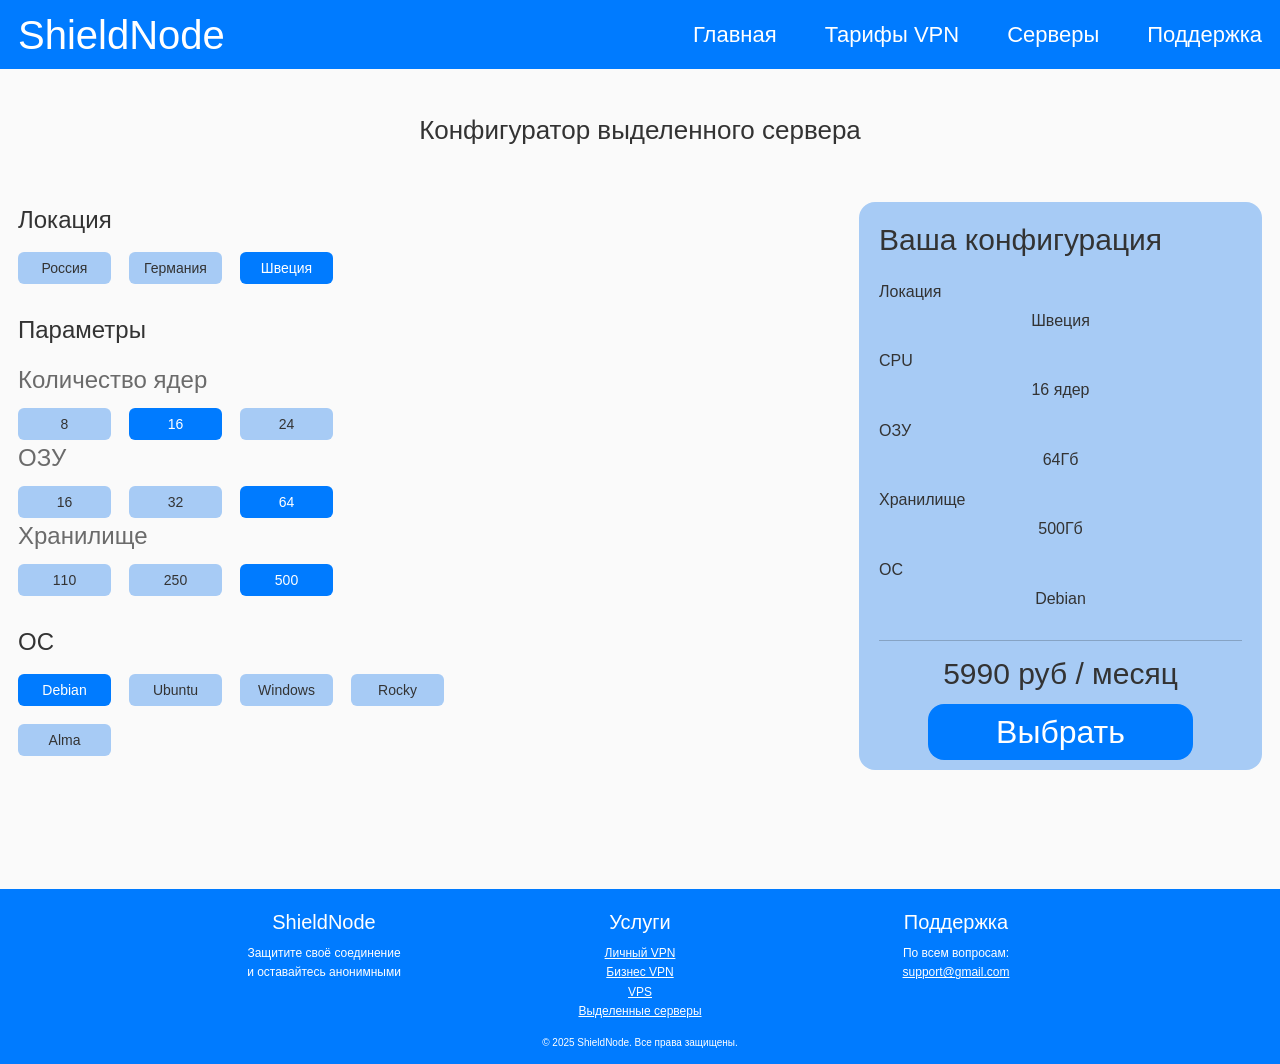
==== dedicated-servers.html @ ca1e0031 "Add files via upload" ====
<!DOCTYPE html>
<html lang="ru">
<head>
    <meta charset="UTF-8">
    <meta name="viewport" content="width=device-width, initial-scale=1.0">
    <title>Выделенные серверы | ShieldNode</title>
    <link
        href="https://cdn.jsdelivr.net/npm/bootstrap@5.3.3/dist/css/bootstrap.min.css"
        rel="stylesheet"
        integrity="sha384-QWTKZyjpPEjISv5WaRU9OFeRpok6YctnYmDr5pNlyT2bRjXh0JMhjY6hW+ALEwIH"
        crossorigin="anonymous"
    >
    <link rel="stylesheet" href="./css/dedicated-servers.css">
</head>
<body>
    <div class="page">
        <header class="header">
            <div class="wrap top">
                <a class="logo" href="./index.html">ShieldNode</a>
                <nav class="menu">
                    <a class="link" href="./index.html">Главная</a>
                    <div class="drop">
                        <a class="dropbtn" href="./personal-vpn.html">Тарифы VPN</a>
                        <div class="dropmenu">
                            <a class="dropitem" href="./personal-vpn.html">Личный VPN</a>
                            <a class="dropitem" href="./business-vpn.html">Бизнес VPN</a>
                        </div>
                    </div>
                    <div class="drop">
                        <a class="dropbtn" href="./dedicated-servers.html">Серверы</a>
                        <div class="dropmenu">
                            <a class="dropitem" href="./vps.html">VPS</a>
                            <a class="dropitem" href="./dedicated-servers.html">Выделенные серверы</a>
                        </div>
                    </div>
                    <a class="link" href="./support.html">Поддержка</a>
                </nav>
            </div>
        </header>

        <main class="submain">
            <section class="subsection">
                <div class="wrap">
                    <h1 class="configTitle">Конфигуратор выделенного сервера</h1>
                    <div class="configBox">
                        <div class="configLeft">
                            <div class="configGroup">
                                <p class="configName">Локация</p>
                                <div class="chips">
                                    <button class="chip" type="button" data-group="location" data-value="Россия" data-label="Россия" data-price="0">Россия</button>
                                    <button class="chip" type="button" data-group="location" data-value="Германия" data-label="Германия" data-price="400">Германия</button>
                                    <button class="chip active" type="button" data-group="location" data-value="Швеция" data-label="Швеция" data-price="800">Швеция</button>
                                </div>
                            </div>

                            <div class="configGroup">
                                <p class="configName">Параметры</p>

                                <p class="configSub">Количество ядер</p>
                                <div class="chips">
                                    <button class="chip" type="button" data-group="cpu" data-value="8 ядер" data-label="8" data-price="0">8</button>
                                    <button class="chip active" type="button" data-group="cpu" data-value="16 ядер" data-label="16" data-price="2200">16</button>
                                    <button class="chip" type="button" data-group="cpu" data-value="24 ядра" data-label="24" data-price="3800">24</button>
                                </div>

                                <p class="configSub">ОЗУ</p>
                                <div class="chips">
                                    <button class="chip" type="button" data-group="ram" data-value="16Гб" data-label="16" data-price="0">16</button>
                                    <button class="chip" type="button" data-group="ram" data-value="32Гб" data-label="32" data-price="900">32</button>
                                    <button class="chip active" type="button" data-group="ram" data-value="64Гб" data-label="64" data-price="1600">64</button>
                                </div>

                                <p class="configSub">Хранилище</p>
                                <div class="chips">
                                    <button class="chip" type="button" data-group="storage" data-value="110Гб" data-label="110" data-price="0">110</button>
                                    <button class="chip" type="button" data-group="storage" data-value="250Гб" data-label="250" data-price="600">250</button>
                                    <button class="chip active" type="button" data-group="storage" data-value="500Гб" data-label="500" data-price="400">500</button>
                                </div>
                            </div>

                            <div class="configGroup">
                                <p class="configName">ОС</p>
                                <div class="chips">
                                    <button class="chip active" type="button" data-group="os" data-value="Debian" data-label="Debian" data-price="0">Debian</button>
                                    <button class="chip" type="button" data-group="os" data-value="Ubuntu" data-label="Ubuntu" data-price="0">Ubuntu</button>
                                    <button class="chip" type="button" data-group="os" data-value="Windows" data-label="Windows" data-price="1200">Windows</button>
                                    <button class="chip" type="button" data-group="os" data-value="Rocky" data-label="Rocky" data-price="200">Rocky</button>
                                    <button class="chip" type="button" data-group="os" data-value="Alma" data-label="Alma" data-price="200">Alma</button>
                                </div>
                            </div>
                        </div>

                        <div class="configCard">
                            <p class="configCardTitle">Ваша конфигурация</p>
                            <div class="configList">
                                <div class="configRow">
                                    <span class="configLabel">Локация</span>
                                    <span class="configValue" id="config-location">Швеция</span>
                                </div>
                                <div class="configRow">
                                    <span class="configLabel">CPU</span>
                                    <span class="configValue" id="config-cpu">16 ядер</span>
                                </div>
                                <div class="configRow">
                                    <span class="configLabel">ОЗУ</span>
                                    <span class="configValue" id="config-ram">64Гб</span>
                                </div>
                                <div class="configRow">
                                    <span class="configLabel">Хранилище</span>
                                    <span class="configValue" id="config-storage">500Гб</span>
                                </div>
                                <div class="configRow">
                                    <span class="configLabel">ОС</span>
                                    <span class="configValue" id="config-os">Debian</span>
                                </div>
                            </div>
                            <div class="configLine"></div>
                            <p class="configPrice" id="config-price">4990 руб / месяц</p>
                            <a class="btn choose configBtn" href="./server-order.html">Выбрать</a>
                        </div>
                    </div>
                </div>
            </section>
        </main>

        <footer class="footer" id="support">
            <div class="wrap foot">
                <div class="fcol">
                    <p class="fmain">ShieldNode</p>
                    <p class="ftext">Защитите своё соединение</p>
                    <p class="ftext">и оставайтесь анонимными</p>
                </div>
                <div class="fcol">
                    <p class="fmain">Услуги</p>
                    <a class="flink" href="./personal-vpn.html">Личный VPN</a>
                    <a class="flink" href="./business-vpn.html">Бизнес VPN</a>
                    <a class="flink" href="./vps.html">VPS</a>
                    <a class="flink" href="./dedicated-servers.html">Выделенные серверы</a>
                </div>
                <div class="fcol">
                    <p class="fmain">Поддержка</p>
                    <p class="ftext">По всем вопросам:</p>
                    <a class="flink" href="mailto:support@gmail.com">support@gmail.com</a>
                </div>
            </div>
            <p class="copy">© 2025 ShieldNode. Все права защищены.</p>
        </footer>
    </div>
    <script>
        var basePrice = 990;
        var chips = document.querySelectorAll(".chip");

        function getActive(group) {
            return document.querySelector('.chip.active[data-group="' + group + '"]');
        }

        function updateCard() {
            var location = getActive("location");
            var cpu = getActive("cpu");
            var ram = getActive("ram");
            var storage = getActive("storage");
            var os = getActive("os");

            document.getElementById("config-location").textContent = location.dataset.value;
            document.getElementById("config-cpu").textContent = cpu.dataset.value;
            document.getElementById("config-ram").textContent = ram.dataset.value;
            document.getElementById("config-storage").textContent = storage.dataset.value;
            document.getElementById("config-os").textContent = os.dataset.value;

            var totalPrice = basePrice;

            totalPrice += Number(location.dataset.price);
            totalPrice += Number(cpu.dataset.price);
            totalPrice += Number(ram.dataset.price);
            totalPrice += Number(storage.dataset.price);
            totalPrice += Number(os.dataset.price);

            document.getElementById("config-price").textContent = totalPrice + " руб / месяц";
        }

        chips.forEach(function (button) {
            button.addEventListener("click", function () {
                var group = button.dataset.group;
                var groupButtons = document.querySelectorAll('.chip[data-group="' + group + '"]');

                groupButtons.forEach(function (item) {
                    item.classList.remove("active");
                });

                button.classList.add("active");
                updateCard();
            });
        });

        updateCard();
    </script>
</body>
</html>
---- css/dedicated-servers.css ----
@font-face {
    font-family: "Montserrat";
    src: url("./font/Montserrat-VariableFont_wght.ttf") format("truetype");
    font-weight: 100 900;
    font-style: normal;
}

* {
    box-sizing: border-box;
}

body {
    margin: 0;
    background: #FAFAFA;
    color: #333333;
    font-family: "Montserrat", sans-serif;
}

a {
    text-decoration: none;
    color: inherit;
}

img {
    max-width: 100%;
    display: block;
}

.page {
    width: 100%;
}

.wrap {
    max-width: 1360px;
    margin: 0 auto;
    padding: 0 18px;
}

.header {
    background: #007BFF;
}

.top {
    min-height: 66px;
    display: flex;
    justify-content: space-between;
    align-items: center;
    gap: 20px;
}

.logo {
    font-family: "Cal Sans", "Montserrat", sans-serif;
    font-size: 40px;
    font-weight: 400;
    color: #FFFFFF;
}

.menu {
    display: flex;
    align-items: center;
    gap: 48px;
    flex-wrap: wrap;
}

.link,
.dropbtn {
    display: inline-block;
    font-family: "Montserrat", sans-serif;
    font-size: 22px;
    font-weight: 400;
    color: #FFFFFF;
    background: none;
    border: none;
    cursor: pointer;
    padding: 0;
    opacity: 1;
}

.link:hover,
.dropbtn:hover {
    opacity: 0.5;
}

.drop {
    position: relative;
    padding: 18px 0;
}

.dropmenu {
    position: absolute;
    top: calc(100% - 2px);
    left: 0;
    min-width: 180px;
    background: #AFD4FC;
    border-radius: 16px;
    box-shadow: 4px 6px 10px rgba(0, 0, 0, 0.22);
    padding: 10px 0;
    z-index: 5;
    opacity: 0;
    visibility: hidden;
    transform: translateY(8px);
    transition: opacity 0.22s ease, transform 0.22s ease, visibility 0.22s ease;
    pointer-events: none;
}

.drop:hover .dropmenu {
    opacity: 1;
    visibility: visible;
    transform: translateY(0);
    pointer-events: auto;
}

.dropitem {
    display: block;
    padding: 8px 12px;
    font-size: 20px;
    font-weight: 400;
    color: #333333;
    line-height: 1.25;
    position: relative;
    opacity: 1;
}

.dropitem + .dropitem {
    margin-top: 10px;
    padding-top: 14px;
}

.dropitem + .dropitem::before {
    content: "";
    position: absolute;
    top: 0;
    left: 12px;
    width: calc(100% - 44px);
    height: 1px;
    background: rgba(0, 0, 0, 0.2);
}

.dropitem:hover {
    opacity: 0.5;
}

.submain {
    min-height: calc(100vh - 80px);
}

.subsection {
    padding: 46px 0 74px;
}

.footer {
    background: #007BFF;
    color: #FFFFFF;
    padding: 18px 0 14px;
}

.foot {
    display: flex;
    justify-content: center;
    gap: 36px;
    flex-wrap: wrap;
}

.fcol {
    flex: 0 1 280px;
    text-align: center;
}

.fmain {
    font-size: 20px;
    font-weight: 500;
    margin: 0 0 8px;
}

.ftext,
.flink {
    display: block;
    font-size: 12px;
    line-height: 1.45;
    margin: 0 0 2px;
}

.flink {
    text-decoration: underline;
    opacity: 1;
}

.flink:hover {
    opacity: 0.5;
}

.copy {
    text-align: center;
    font-size: 10px;
    margin: 12px 0 0;
}

.btn {
    display: inline-block;
    margin-top: 8px;
    width: 240px;
    height: 48px;
    padding: 12px 16px;
    background: #007BFF;
    color: #FFFFFF;
    border: none;
    border-radius: 16px;
    font-size: 16px;
    cursor: pointer;
    text-align: center;
}

.btn:hover {
    background: #0062CB;
    color: #D3D3D3;
}

.choose {
    margin-top: auto;
    width: 265px;
    min-width: 265px;
    height: 60px;
    padding: 12px 20px;
    font-size: 32px;
    font-weight: 500;
}

.configBox {
    display: grid;
    grid-template-columns: minmax(0, 1fr) 403px;
    align-items: flex-start;
    gap: 72px;
}

.configLeft {
    width: 444px;
    min-height: 568px;
}

.configTitle {
    text-align: center;
    font-size: 26px;
    font-weight: 400;
    margin: 0 0 56px;
}

.configGroup {
    margin-bottom: 28px;
}

.configName {
    font-size: 24px;
    font-weight: 500;
    margin: 0 0 14px;
}

.configSub {
    font-size: 24px;
    font-weight: 400;
    color: #6b6b6b;
    margin: 0 0 10px;
}

.chips {
    display: flex;
    gap: 18px;
    flex-wrap: wrap;
}

.chip {
    width: 93px;
    min-width: 93px;
    height: 32px;
    border: none;
    border-radius: 6px;
    background: #A7CBF5;
    color: #333333;
    font: inherit;
    font-size: 14px;
    cursor: pointer;
    transition: background-color 0.2s ease, color 0.2s ease;
}

.chip.active {
    background: #007BFF;
    color: #FFFFFF;
}

.configCard {
    background: #A7CBF5;
    width: 403px;
    height: 568px;
    border-radius: 16px;
    padding: 22px 20px 22px;
    display: flex;
    flex-direction: column;
    overflow: hidden;
}

.configCardTitle {
    font-size: 30px;
    font-weight: 500;
    line-height: 1.05;
    margin: 0 0 20px;
}

.configList {
    margin-top: 4px;
    margin-bottom: 12px;
}

.configRow {
    margin-bottom: 20px;
    font-size: 16px;
    font-weight: 500;
}

.configLabel {
    display: block;
    margin-bottom: 8px;
}

.configValue {
    display: block;
    text-align: center;
    font-size: 16px;
    line-height: 1.1;
}

.configLine {
    height: 1px;
    width: 100%;
    background: rgba(0, 0, 0, 0.2);
    margin: auto 0 16px;
    flex-shrink: 0;
}

.configPrice {
    font-size: 30px;
    font-weight: 500;
    line-height: 1.1;
    text-align: center;
    margin: 0 0 14px;
}

.configBtn {
    display: flex;
    align-items: center;
    justify-content: center;
    margin: 0 auto;
    line-height: 1;
}

@media (max-width: 900px) {
    .configBox {
        grid-template-columns: 1fr;
    }

    .configCard {
        width: 100%;
    }
}
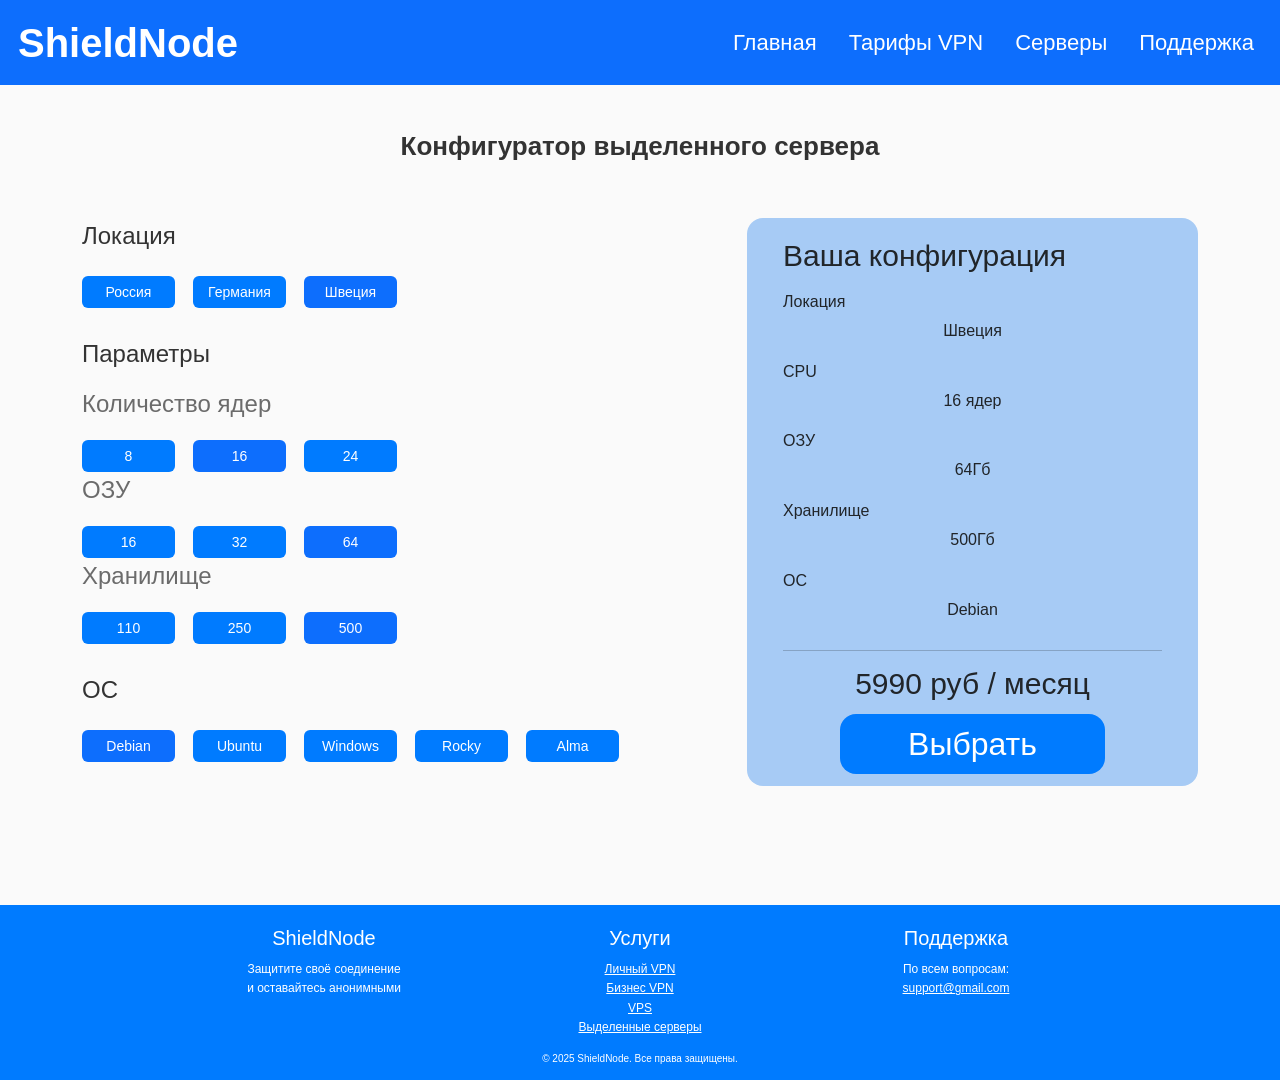
==== commit 116be622: "Add files via upload" ====
--- a/dedicated-servers.html
+++ b/dedicated-servers.html
@@ -14,42 +14,71 @@
 </head>
 <body>
     <div class="page">
-        <header class="header">
-            <div class="wrap top">
-                <a class="logo" href="./index.html">ShieldNode</a>
-                <nav class="menu">
-                    <a class="link" href="./index.html">Главная</a>
-                    <div class="drop">
-                        <a class="dropbtn" href="./personal-vpn.html">Тарифы VPN</a>
-                        <div class="dropmenu">
-                            <a class="dropitem" href="./personal-vpn.html">Личный VPN</a>
-                            <a class="dropitem" href="./business-vpn.html">Бизнес VPN</a>
-                        </div>
+        <header class="sticky-top">
+            <nav class="navbar navbar-expand-lg navbar-dark bg-primary">
+                <div class="container">
+                    <a class="navbar-brand logo mb-0" href="./index.html">ShieldNode</a>
+
+                    <button
+                        class="navbar-toggler"
+                        type="button"
+                        data-bs-toggle="collapse"
+                        data-bs-target="#snNavbar"
+                        aria-controls="snNavbar"
+                        aria-expanded="false"
+                        aria-label="Открыть меню"
+                    >
+                        <span class="navbar-toggler-icon"></span>
+                    </button>
+
+                    <div class="collapse navbar-collapse" id="snNavbar">
+                        <ul class="navbar-nav ms-auto align-items-lg-center gap-lg-3">
+                            <li class="nav-item">
+                                <a class="nav-link" href="./index.html">Главная</a>
+                            </li>
+
+                            <li class="nav-item dropdown">
+                                <a class="nav-link dropdown-toggle" href="#" role="button" data-bs-toggle="dropdown" aria-expanded="false">
+                                    Тарифы VPN
+                                </a>
+                                <ul class="dropdown-menu">
+                                    <li><a class="dropdown-item" href="./personal-vpn.html">Личный VPN</a></li>
+                                    <li><a class="dropdown-item" href="./business-vpn.html">Бизнес VPN</a></li>
+                                </ul>
+                            </li>
+
+                            <li class="nav-item dropdown">
+                                <a class="nav-link dropdown-toggle active" aria-current="page" href="#" role="button" data-bs-toggle="dropdown" aria-expanded="false">
+                                    Серверы
+                                </a>
+                                <ul class="dropdown-menu">
+                                    <li><a class="dropdown-item" href="./vps.html">VPS</a></li>
+                                    <li><a class="dropdown-item" href="./dedicated-servers.html">Выделенные<br>серверы</a></li>
+                                </ul>
+                            </li>
+
+                            <li class="nav-item">
+                                <a class="nav-link" href="./support.html">Поддержка</a>
+                            </li>
+                        </ul>
                     </div>
-                    <div class="drop">
-                        <a class="dropbtn" href="./dedicated-servers.html">Серверы</a>
-                        <div class="dropmenu">
-                            <a class="dropitem" href="./vps.html">VPS</a>
-                            <a class="dropitem" href="./dedicated-servers.html">Выделенные серверы</a>
-                        </div>
-                    </div>
-                    <a class="link" href="./support.html">Поддержка</a>
-                </nav>
-            </div>
+                </div>
+            </nav>
         </header>
 
         <main class="submain">
             <section class="subsection">
-                <div class="wrap">
+                <div class="container">
                     <h1 class="configTitle">Конфигуратор выделенного сервера</h1>
-                    <div class="configBox">
-                        <div class="configLeft">
+                    <div class="row g-4 align-items-start">
+                        <div class="col-12 col-lg-7">
+                            <div class="configLeft">
                             <div class="configGroup">
                                 <p class="configName">Локация</p>
                                 <div class="chips">
-                                    <button class="chip" type="button" data-group="location" data-value="Россия" data-label="Россия" data-price="0">Россия</button>
-                                    <button class="chip" type="button" data-group="location" data-value="Германия" data-label="Германия" data-price="400">Германия</button>
-                                    <button class="chip active" type="button" data-group="location" data-value="Швеция" data-label="Швеция" data-price="800">Швеция</button>
+                                    <button class="chip btn btn-outline-primary btn-sm" type="button" data-group="location" data-value="Россия" data-label="Россия" data-price="0">Россия</button>
+                                    <button class="chip btn btn-outline-primary btn-sm" type="button" data-group="location" data-value="Германия" data-label="Германия" data-price="400">Германия</button>
+                                    <button class="chip btn btn-outline-primary btn-sm active" type="button" data-group="location" data-value="Швеция" data-label="Швеция" data-price="800" aria-pressed="true">Швеция</button>
                                 </div>
                             </div>
 
@@ -58,65 +87,70 @@
 
                                 <p class="configSub">Количество ядер</p>
                                 <div class="chips">
-                                    <button class="chip" type="button" data-group="cpu" data-value="8 ядер" data-label="8" data-price="0">8</button>
-                                    <button class="chip active" type="button" data-group="cpu" data-value="16 ядер" data-label="16" data-price="2200">16</button>
-                                    <button class="chip" type="button" data-group="cpu" data-value="24 ядра" data-label="24" data-price="3800">24</button>
+                                    <button class="chip btn btn-outline-primary btn-sm" type="button" data-group="cpu" data-value="8 ядер" data-label="8" data-price="0">8</button>
+                                    <button class="chip btn btn-outline-primary btn-sm active" type="button" data-group="cpu" data-value="16 ядер" data-label="16" data-price="2200" aria-pressed="true">16</button>
+                                    <button class="chip btn btn-outline-primary btn-sm" type="button" data-group="cpu" data-value="24 ядра" data-label="24" data-price="3800">24</button>
                                 </div>
 
                                 <p class="configSub">ОЗУ</p>
                                 <div class="chips">
-                                    <button class="chip" type="button" data-group="ram" data-value="16Гб" data-label="16" data-price="0">16</button>
-                                    <button class="chip" type="button" data-group="ram" data-value="32Гб" data-label="32" data-price="900">32</button>
-                                    <button class="chip active" type="button" data-group="ram" data-value="64Гб" data-label="64" data-price="1600">64</button>
+                                    <button class="chip btn btn-outline-primary btn-sm" type="button" data-group="ram" data-value="16Гб" data-label="16" data-price="0">16</button>
+                                    <button class="chip btn btn-outline-primary btn-sm" type="button" data-group="ram" data-value="32Гб" data-label="32" data-price="900">32</button>
+                                    <button class="chip btn btn-outline-primary btn-sm active" type="button" data-group="ram" data-value="64Гб" data-label="64" data-price="1600" aria-pressed="true">64</button>
                                 </div>
 
                                 <p class="configSub">Хранилище</p>
                                 <div class="chips">
-                                    <button class="chip" type="button" data-group="storage" data-value="110Гб" data-label="110" data-price="0">110</button>
-                                    <button class="chip" type="button" data-group="storage" data-value="250Гб" data-label="250" data-price="600">250</button>
-                                    <button class="chip active" type="button" data-group="storage" data-value="500Гб" data-label="500" data-price="400">500</button>
+                                    <button class="chip btn btn-outline-primary btn-sm" type="button" data-group="storage" data-value="110Гб" data-label="110" data-price="0">110</button>
+                                    <button class="chip btn btn-outline-primary btn-sm" type="button" data-group="storage" data-value="250Гб" data-label="250" data-price="600">250</button>
+                                    <button class="chip btn btn-outline-primary btn-sm active" type="button" data-group="storage" data-value="500Гб" data-label="500" data-price="400" aria-pressed="true">500</button>
                                 </div>
                             </div>
 
                             <div class="configGroup">
                                 <p class="configName">ОС</p>
                                 <div class="chips">
-                                    <button class="chip active" type="button" data-group="os" data-value="Debian" data-label="Debian" data-price="0">Debian</button>
-                                    <button class="chip" type="button" data-group="os" data-value="Ubuntu" data-label="Ubuntu" data-price="0">Ubuntu</button>
-                                    <button class="chip" type="button" data-group="os" data-value="Windows" data-label="Windows" data-price="1200">Windows</button>
-                                    <button class="chip" type="button" data-group="os" data-value="Rocky" data-label="Rocky" data-price="200">Rocky</button>
-                                    <button class="chip" type="button" data-group="os" data-value="Alma" data-label="Alma" data-price="200">Alma</button>
-                                </div>
+                                    <button class="chip btn btn-outline-primary btn-sm active" type="button" data-group="os" data-value="Debian" data-label="Debian" data-price="0" aria-pressed="true">Debian</button>
+                                    <button class="chip btn btn-outline-primary btn-sm" type="button" data-group="os" data-value="Ubuntu" data-label="Ubuntu" data-price="0">Ubuntu</button>
+                                    <button class="chip btn btn-outline-primary btn-sm" type="button" data-group="os" data-value="Windows" data-label="Windows" data-price="1200">Windows</button>
+                                    <button class="chip btn btn-outline-primary btn-sm" type="button" data-group="os" data-value="Rocky" data-label="Rocky" data-price="200">Rocky</button>
+                                    <button class="chip btn btn-outline-primary btn-sm" type="button" data-group="os" data-value="Alma" data-label="Alma" data-price="200">Alma</button>
+                                </div>
+                            </div>
                             </div>
                         </div>
 
-                        <div class="configCard">
-                            <p class="configCardTitle">Ваша конфигурация</p>
-                            <div class="configList">
-                                <div class="configRow">
-                                    <span class="configLabel">Локация</span>
-                                    <span class="configValue" id="config-location">Швеция</span>
-                                </div>
-                                <div class="configRow">
-                                    <span class="configLabel">CPU</span>
-                                    <span class="configValue" id="config-cpu">16 ядер</span>
-                                </div>
-                                <div class="configRow">
-                                    <span class="configLabel">ОЗУ</span>
-                                    <span class="configValue" id="config-ram">64Гб</span>
-                                </div>
-                                <div class="configRow">
-                                    <span class="configLabel">Хранилище</span>
-                                    <span class="configValue" id="config-storage">500Гб</span>
-                                </div>
-                                <div class="configRow">
-                                    <span class="configLabel">ОС</span>
-                                    <span class="configValue" id="config-os">Debian</span>
-                                </div>
-                            </div>
-                            <div class="configLine"></div>
-                            <p class="configPrice" id="config-price">4990 руб / месяц</p>
-                            <a class="btn choose configBtn" href="./server-order.html">Выбрать</a>
+                        <div class="col-12 col-lg-5">
+                            <div class="card configCard border-0">
+                                <div class="card-body d-flex flex-column">
+                                    <p class="configCardTitle">Ваша конфигурация</p>
+                                    <div class="configList">
+                                        <div class="configRow">
+                                            <span class="configLabel">Локация</span>
+                                            <span class="configValue" id="config-location">Швеция</span>
+                                        </div>
+                                        <div class="configRow">
+                                            <span class="configLabel">CPU</span>
+                                            <span class="configValue" id="config-cpu">16 ядер</span>
+                                        </div>
+                                        <div class="configRow">
+                                            <span class="configLabel">ОЗУ</span>
+                                            <span class="configValue" id="config-ram">64Гб</span>
+                                        </div>
+                                        <div class="configRow">
+                                            <span class="configLabel">Хранилище</span>
+                                            <span class="configValue" id="config-storage">500Гб</span>
+                                        </div>
+                                        <div class="configRow">
+                                            <span class="configLabel">ОС</span>
+                                            <span class="configValue" id="config-os">Debian</span>
+                                        </div>
+                                    </div>
+                                    <div class="configLine"></div>
+                                    <p class="configPrice" id="config-price">4990 руб / месяц</p>
+                                    <a class="btn btn-primary choose configBtn" href="./server-order.html">Выбрать</a>
+                                </div>
+                            </div>
                         </div>
                     </div>
                 </div>
@@ -194,5 +228,10 @@
 
         updateCard();
     </script>
+    <script
+        src="https://cdn.jsdelivr.net/npm/bootstrap@5.3.3/dist/js/bootstrap.bundle.min.js"
+        integrity="sha384-YvpcrYf0tY3lHB60NNkmXc5s9fDVZLESaAA55NDzOxhy9GkcIdslK1eN7N6jIeHz"
+        crossorigin="anonymous"
+    ></script>
 </body>
 </html>
--- a/css/dedicated-servers.css
+++ b/css/dedicated-servers.css
@@ -21,10 +21,6 @@
     color: inherit;
 }
 
-img {
-    max-width: 100%;
-    display: block;
-}
 
 .page {
     width: 100%;
@@ -36,108 +32,97 @@
     padding: 0 18px;
 }
 
-.header {
-    background: #007BFF;
-}
-
-.top {
-    min-height: 66px;
-    display: flex;
-    justify-content: space-between;
-    align-items: center;
-    gap: 20px;
-}
 
 .logo {
     font-family: "Cal Sans", "Montserrat", sans-serif;
     font-size: 40px;
-    font-weight: 400;
-    color: #FFFFFF;
-}
-
-.menu {
-    display: flex;
-    align-items: center;
+    font-weight: 600;
+    color: #FFFFFF;
+}
+
+.navbar .logo {
+    font-size: 40px;
+    font-weight: 600;
+    padding: 0;
+    margin: 0;
+}
+
+.navbar {
+    padding-top: 0;
+    padding-bottom: 0;
+    min-height: 66px;
+}
+
+.navbar > .container {
+    max-width: 1360px;
+    padding-left: 18px;
+    padding-right: 18px;
+}
+
+.navbar .navbar-nav {
     gap: 48px;
-    flex-wrap: wrap;
-}
-
-.link,
-.dropbtn {
-    display: inline-block;
-    font-family: "Montserrat", sans-serif;
+}
+
+.navbar .nav-item {
+    padding-top: 18px;
+    padding-bottom: 18px;
+}
+
+.navbar .nav-link {
+    color: #FFFFFF;
     font-size: 22px;
     font-weight: 400;
-    color: #FFFFFF;
-    background: none;
+    opacity: 1;
+}
+
+.navbar .nav-link:hover,
+.navbar .nav-link:focus {
+    opacity: 0.5;
+}
+
+.navbar .nav-link.active {
+    color: #FFFFFF;
+}
+
+.navbar .navbar-toggler {
+    border-color: rgba(255, 255, 255, 0.6);
+}
+
+.navbar .dropdown-menu {
+    background: #AFD4FC;
     border: none;
-    cursor: pointer;
-    padding: 0;
-    opacity: 1;
-}
-
-.link:hover,
-.dropbtn:hover {
-    opacity: 0.5;
-}
-
-.drop {
-    position: relative;
-    padding: 18px 0;
-}
-
-.dropmenu {
-    position: absolute;
-    top: calc(100% - 2px);
-    left: 0;
-    min-width: 180px;
-    background: #AFD4FC;
     border-radius: 16px;
     box-shadow: 4px 6px 10px rgba(0, 0, 0, 0.22);
     padding: 10px 0;
-    z-index: 5;
-    opacity: 0;
-    visibility: hidden;
-    transform: translateY(8px);
-    transition: opacity 0.22s ease, transform 0.22s ease, visibility 0.22s ease;
-    pointer-events: none;
-}
-
-.drop:hover .dropmenu {
-    opacity: 1;
-    visibility: visible;
-    transform: translateY(0);
-    pointer-events: auto;
-}
-
-.dropitem {
-    display: block;
+}
+
+.navbar .dropdown-item {
     padding: 8px 12px;
     font-size: 20px;
     font-weight: 400;
     color: #333333;
     line-height: 1.25;
-    position: relative;
     opacity: 1;
 }
 
-.dropitem + .dropitem {
-    margin-top: 10px;
-    padding-top: 14px;
-}
-
-.dropitem + .dropitem::before {
-    content: "";
-    position: absolute;
-    top: 0;
-    left: 12px;
-    width: calc(100% - 44px);
-    height: 1px;
-    background: rgba(0, 0, 0, 0.2);
-}
-
-.dropitem:hover {
+.navbar .dropdown-item:hover,
+.navbar .dropdown-item:focus {
+    background: transparent;
     opacity: 0.5;
+}
+
+.navbar .dropdown-toggle::after {
+    display: none;
+}
+
+@media (min-width: 992px) {
+    .navbar .dropdown:hover > .dropdown-menu {
+        display: block;
+    }
+
+    .navbar .dropdown-menu {
+        margin-top: 0;
+    }
 }
 
 .submain {
@@ -225,22 +210,15 @@
     font-weight: 500;
 }
 
-.configBox {
-    display: grid;
-    grid-template-columns: minmax(0, 1fr) 403px;
-    align-items: flex-start;
-    gap: 72px;
-}
-
 .configLeft {
-    width: 444px;
+    width: 100%;
     min-height: 568px;
 }
 
 .configTitle {
     text-align: center;
     font-size: 26px;
-    font-weight: 400;
+    font-weight: 600;
     margin: 0 0 56px;
 }
 
@@ -271,24 +249,28 @@
     width: 93px;
     min-width: 93px;
     height: 32px;
-    border: none;
     border-radius: 6px;
-    background: #A7CBF5;
-    color: #333333;
     font: inherit;
     font-size: 14px;
     cursor: pointer;
     transition: background-color 0.2s ease, color 0.2s ease;
 }
 
-.chip.active {
-    background: #007BFF;
-    color: #FFFFFF;
+.chip.btn {
+    padding: 0;
+    line-height: 32px;
+    --bs-btn-padding-x: 0;
+    --bs-btn-padding-y: 0;
+    --bs-btn-border-color: #007BFF;
+    --bs-btn-bg: #E0E0E0;
+    --bs-btn-color: #333333;
+    --bs-btn-hover-bg: #007BFF;
+    --bs-btn-hover-color: #FFFFFF;
 }
 
 .configCard {
     background: #A7CBF5;
-    width: 403px;
+    width: 100%;
     height: 568px;
     border-radius: 16px;
     padding: 22px 20px 22px;
@@ -300,7 +282,7 @@
 .configCardTitle {
     font-size: 30px;
     font-weight: 500;
-    line-height: 1.05;
+    line-height: 0;
     margin: 0 0 20px;
 }
 
@@ -310,6 +292,7 @@
 }
 
 .configRow {
+    margin-top: 10px;
     margin-bottom: 20px;
     font-size: 16px;
     font-weight: 500;
@@ -352,8 +335,17 @@
 }
 
 @media (max-width: 900px) {
-    .configBox {
-        grid-template-columns: 1fr;
+    .navbar .navbar-nav {
+        gap: 0;
+    }
+
+    .navbar .nav-item {
+        padding-top: 0;
+        padding-bottom: 0;
+    }
+
+    .navbar .nav-link {
+        font-size: 18px;
     }
 
     .configCard {
